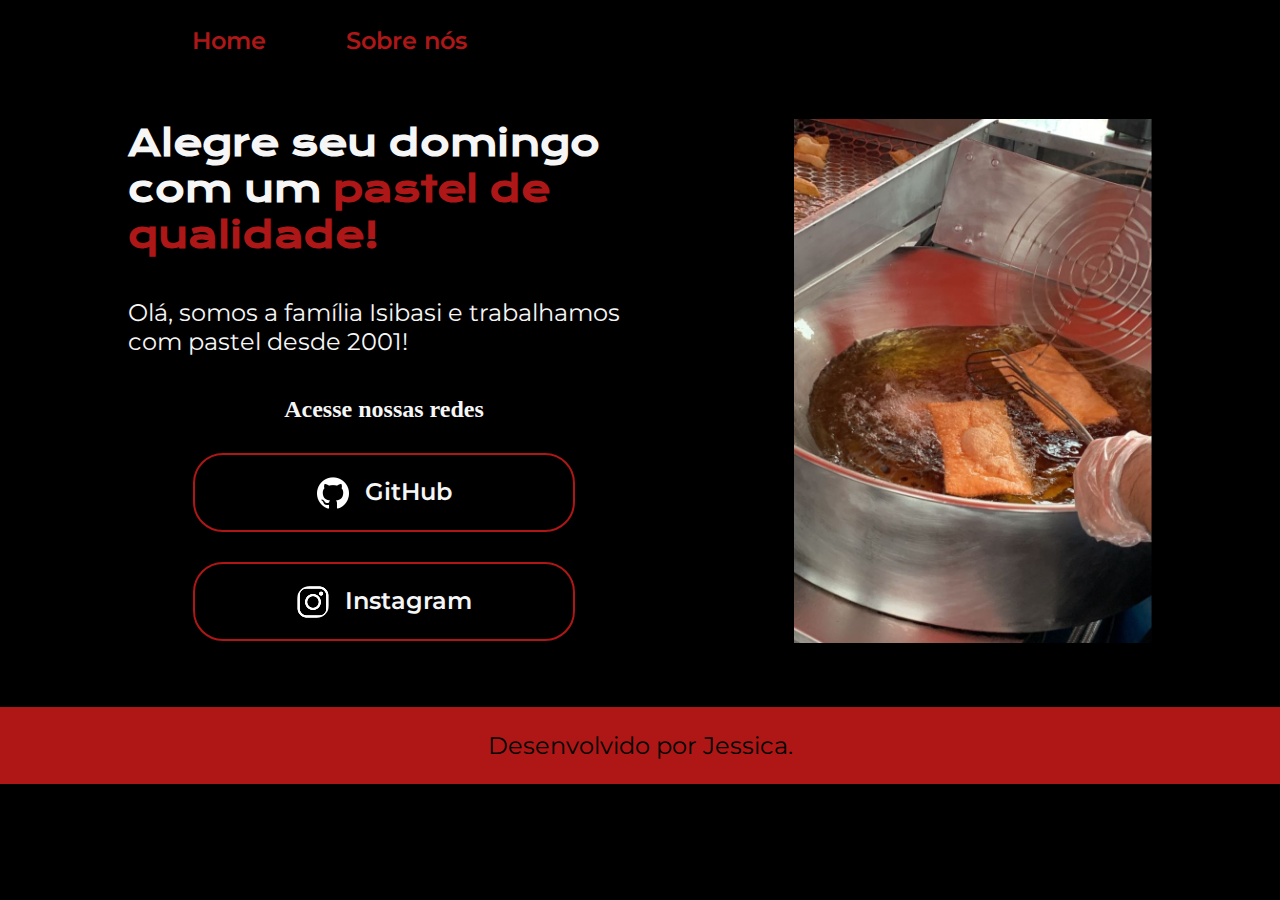
==== index.html @ b89bab60 "Rename index1.html to index.html" ====
<!DOCTYPE html>
<html lang="pt-br">

<head>
    <meta charset="UTF-8">
    <meta http-equiv="X-UA-Compatible" content="IE=edge">
    <meta name="viewport" content="width=device-width, initial-scale=1.0">
    <title>Pastel Station</title>
    <link rel="stylesheet" href="./styles/style.css">
</head>

<body>
    <header class="cabecalho">
        <nav class="cabecalho__menu">
            <a class="cabecalho__menu__link" href="index1.html">Home</a>
            <a class="cabecalho__menu__link" href="about.html">Sobre nós</a>
        </nav>
    </header>
    <main class="apresentacao">
        <section class="apresentacao__conteudo">
            <h1 class="apresentacao__conteudo__titulo">Alegre seu domingo com um<strong class="titulo-destaque"> pastel de qualidade!</strong></h1>
            <p class="apresentacao__conteudo__texto">Olá, somos a família Isibasi e trabalhamos com pastel desde 2001!</p>
            <div class="apresentacao__links">
                <h2 classe="apresentacao__links__subtitulo">Acesse nossas redes</h2>
                <a class="apresentacao__links__navegacao" href="https://github.com/jessicahaty"> <img class="icones" src="./imagem/github.png">GitHub</a>
                <a class="apresentacao__links__navegacao" href="https://instagram.com/jessica_haty"> <img class="icones" src="./imagem/instagram.png">Instagram</a>

            </div>
        </section>
        <img class="fritando" src="./imagem/fritando.jpeg" alt="Foto do hideo">
    </main>
    <footer class="rodape">
        <p>Desenvolvido por Jessica.</p>
    </footer>
</body>

</html>
---- styles/style.css ----
@import url('https://fonts.googleapis.com/css2?family=Krona+One&family=Montserrat:wght@400;600&display=swap');
:root {
    --cor--primaria: #000000;
    --cor--secundaria: #f6f6f6;
    --cor--terciaria: #fd2222b0;

    --fonte--primaria:'Krona One', sans-serif;
    --fonte--secundaria:'Montserrat', sans-serif;

}
*{
    margin: 0;
    padding: 0;
}

body{
    box-sizing: border-box;
    background-color: var(--cor--primaria);
    color: var(--cor--secundaria);
}

.titulo-destaque{
    color: var(--cor--terciaria);
}

.cabecalho {
    padding: 2% 0% 0% 15%;
}

.cabecalho__menu {
    display:flex;
    gap: 80px;
}

.cabecalho__menu__link {
    font-family: var(--fonte--secundaria);
    font-size: 1.5rem;
    font-weight: 600;
    color: var(--cor--terciaria);
    text-decoration:none;
}


.apresentacao{
    padding: 5% 10%;
    display: flex;
    align-items: center;
    justify-content: space-between;
    gap:82px;
}
.apresentacao__conteudo{
    width: 50%;
    display: flex;
    flex-direction: column;
    gap: 40px;
}

.apresentacao__conteudo__titulo{
    font-size: 2.25rem;
    font-family: var(--fonte--primaria);
}

.apresentacao__conteudo__texto{
    font-size: 1.5rem;
    font-family: var(--fonte--secundaria);
}

.apresentacao__links{
    display: flex;
    flex-direction: column;
    justify-content: space-between;
    align-items: center;
    gap: 30px;
}

.apresentacao__links__subtitulo {
    font-family: var(--fonte--primaria);
    font-weight: 400;
    font-size: 1.5rem;
}

.apresentacao__links__navegacao{
    /* background-color: #fd2222b0; */
    display:flex;
    justify-content: center;
    gap: 16px;
    width: 378px;
    text-align: center;
    border-radius: 30px;
    font-size: 1.5rem;
    font-weight: 600;
    padding: 21.5px 0;
    text-decoration: none;
    color: var(--cor--secundaria);
    font-family: var(--fonte--secundaria);
    border: 2px solid var(--cor--terciaria);
}

.apresentacao__links__link:hover {
    background-color: #272727;
}

.fritando {
    width: 35%;
}

.fotoantiga {
    width: 45%;
}

.icones {
    width: 32px;
    height: 32px;
    border-radius: 40% 10%;
}

.rodape {
    color: var(--cor--primaria);
    background-color: var(--cor--terciaria);
    padding: 24px;
    text-align: center;
    font-family: var(--fonte--secundaria);
    font-size: 1.5rem;
    font-weight: 400;
}

@media (max-width: 1200px) {

    .cabecalho {
        padding : 10%;
    }

    .cabecalho__menu {
        justify-content:center ;
    }

    .apresentacao {
        flex-direction: column-reverse;
        padding: 5%;
    }

    .apresentacao__conteudo {
        width: auto;
    }

    .fritando{
        width: 55%;
    }
}
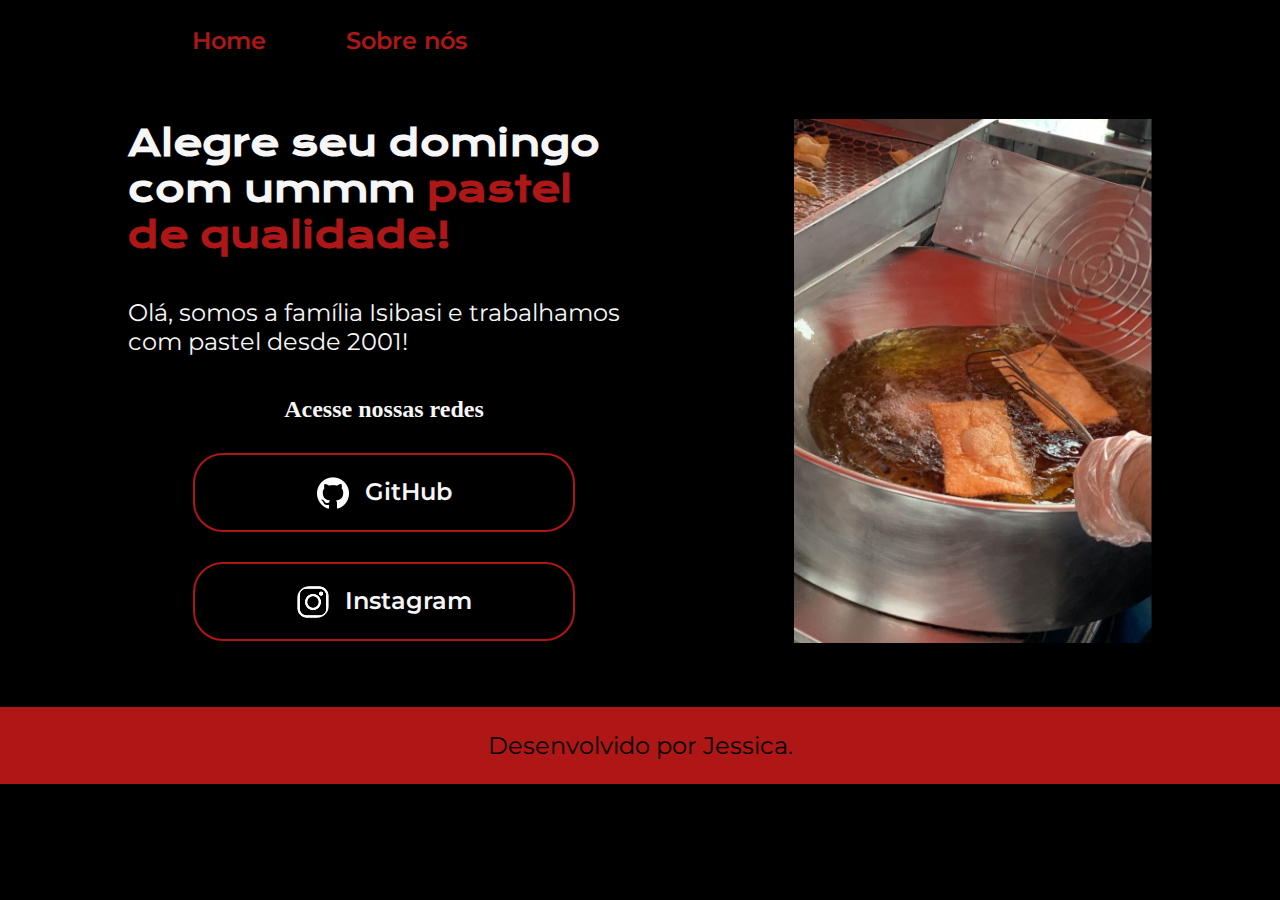
==== commit 1c050a7e: "Update index.html" ====
--- a/index.html
+++ b/index.html
@@ -12,13 +12,13 @@
 <body>
     <header class="cabecalho">
         <nav class="cabecalho__menu">
-            <a class="cabecalho__menu__link" href="index1.html">Home</a>
+            <a class="cabecalho__menu__link" href="index.html">Home</a>
             <a class="cabecalho__menu__link" href="about.html">Sobre nós</a>
         </nav>
     </header>
     <main class="apresentacao">
         <section class="apresentacao__conteudo">
-            <h1 class="apresentacao__conteudo__titulo">Alegre seu domingo com um<strong class="titulo-destaque"> pastel de qualidade!</strong></h1>
+            <h1 class="apresentacao__conteudo__titulo">Alegre seu domingo com ummm<strong class="titulo-destaque"> pastel de qualidade!</strong></h1>
             <p class="apresentacao__conteudo__texto">Olá, somos a família Isibasi e trabalhamos com pastel desde 2001!</p>
             <div class="apresentacao__links">
                 <h2 classe="apresentacao__links__subtitulo">Acesse nossas redes</h2>
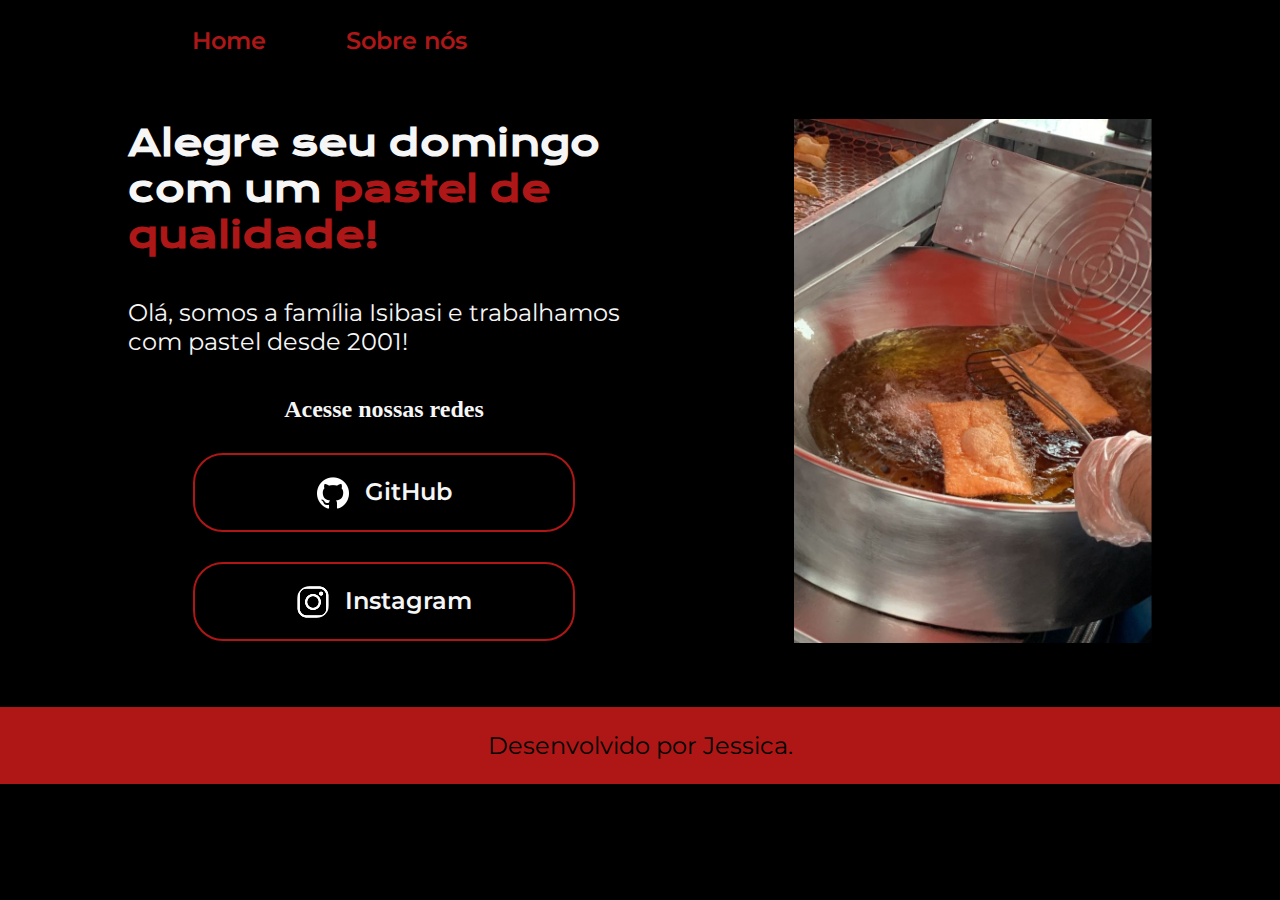
==== commit f568c90b: "Update index.html" ====
--- a/index.html
+++ b/index.html
@@ -18,7 +18,7 @@
     </header>
     <main class="apresentacao">
         <section class="apresentacao__conteudo">
-            <h1 class="apresentacao__conteudo__titulo">Alegre seu domingo com ummm<strong class="titulo-destaque"> pastel de qualidade!</strong></h1>
+            <h1 class="apresentacao__conteudo__titulo">Alegre seu domingo com um<strong class="titulo-destaque"> pastel de qualidade!</strong></h1>
             <p class="apresentacao__conteudo__texto">Olá, somos a família Isibasi e trabalhamos com pastel desde 2001!</p>
             <div class="apresentacao__links">
                 <h2 classe="apresentacao__links__subtitulo">Acesse nossas redes</h2>
